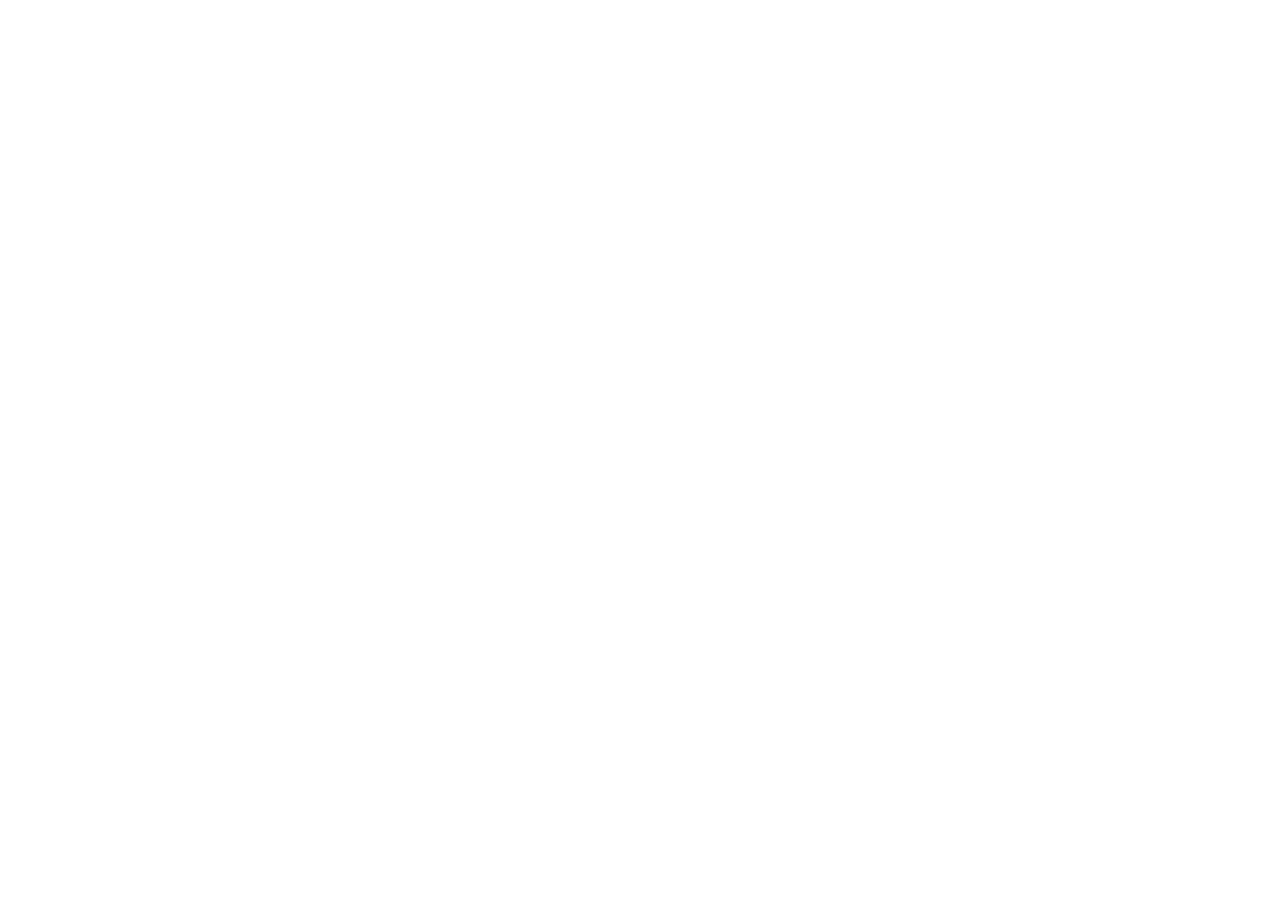
==== index.html @ 6077d92f "feat: update wiseinf portal website." ====
<!DOCTYPE html><html><head>
<meta charset="utf-8">
<meta name="viewport" content="width=device-width, user-scalable=no, initial-scale=1.0, maximum-scale=1.0, minimum-scale=1.0">
<meta http-equiv="X-UA-Compatible" content="ie=edge">
<link rel="stylesheet" href="/umi.15229adf.css">
<script>var _hmt = _hmt || [];</script>
<script>
    (function() {
      var hm = document.createElement('script');
      hm.src = '//hm.baidu.com/hm.js?baidu_tongji_key';
      var s = document.getElementsByTagName('script')[0];
      s.parentNode.insertBefore(hm, s);
    })();
  </script>
<script>
    (function(){
      if (!location.port) {
        (function (i, s, o, g, r, a, m) {
          i['GoogleAnalyticsObject'] = r;
          i[r] = i[r] || function () {
              (i[r].q = i[r].q || []).push(arguments)
            }, i[r].l = 1 * new Date();
          a = s.createElement(o),
            m = s.getElementsByTagName(o)[0];
          a.async = 1;
          a.src = g;
          m.parentNode.insertBefore(a, m)
        })(window, document, 'script', '//www.google-analytics.com/analytics.js', 'ga');
        ga('create', 'ga_old_key', 'auto');
        ga('send', 'pageview');
      }
    })();
  </script>
<script async="" src="//www.googletagmanager.com/gtag/js?id=G-abcdefg"></script>
<script>window.dataLayer = window.dataLayer || [];
      function gtag(){dataLayer.push(arguments);}
      gtag('js', new Date());
      gtag('config', 'G-abcdefg');</script>
</head>
<body>
<div id="root"></div>
<script src="/umi.444fbc0c.js"></script>

</body></html>
---- umi.15229adf.css ----
html,body,#root{height:100%}.colorWeak{filter:invert(80%)}.ant-layout{min-height:100vh}.ant-pro-sider.ant-layout-sider.ant-pro-sider-fixed{left:unset}canvas{display:block}body{text-rendering:optimizeLegibility;-webkit-font-smoothing:antialiased;-moz-osx-font-smoothing:grayscale}ul,ol{list-style:none}@media (max-width: 480px){.ant-table{width:100%;overflow-x:auto}.ant-table-thead>tr>th,.ant-table-tbody>tr>th,.ant-table-thead>tr>td,.ant-table-tbody>tr>td{white-space:pre}.ant-table-thead>tr>th>span,.ant-table-tbody>tr>th>span,.ant-table-thead>tr>td>span,.ant-table-tbody>tr>td>span{display:block}}.menu___lmCy5 .anticon{margin-right:8px}.menu___lmCy5 .ant-dropdown-menu-item{min-width:160px}.right___j6QWS{display:flex;float:right;height:48px;margin-left:auto;overflow:hidden}.right___j6QWS .name___kZtlh{width:40px;height:48px;overflow:hidden;line-height:48px;white-space:nowrap;text-overflow:ellipsis}.right___j6QWS .action___qDzB9{display:flex;align-items:center;height:48px;padding:0 12px;cursor:pointer;transition:all .3s}.right___j6QWS .action___qDzB9>span{vertical-align:middle}.right___j6QWS .action___qDzB9:hover,.right___j6QWS .action___qDzB9.opened{background:rgba(0,0,0,.025)}.right___j6QWS .upgrade___wSPX5{display:flex;align-items:center;height:48px;padding:0 12px;color:#00f;cursor:pointer;transition:all .3s}.right___j6QWS .upgrade___wSPX5>span{vertical-align:middle}.right___j6QWS .upgrade___wSPX5:hover,.right___j6QWS .upgrade___wSPX5.opened{background:rgba(0,0,0,.025)}.right___j6QWS .search___XbFIL{padding:0 12px}.right___j6QWS .search___XbFIL:hover{background:transparent}.right___j6QWS .account___t6Nrx .avatar___B76fn{margin-right:8px;color:#1890ff;vertical-align:top;background:rgba(255,255,255,.85)}@media only screen and (max-width: 768px){.ant-divider-vertical{vertical-align:unset}.name___kZtlh{display:none}.right___j6QWS{position:absolute;top:0;right:12px}.right___j6QWS .account___t6Nrx .avatar___B76fn{margin-right:0}.right___j6QWS .search___XbFIL{display:none}}html,body{width:100%;height:100%}input::-ms-clear,input::-ms-reveal{display:none}*,*:before,*:after{box-sizing:border-box}html{font-family:sans-serif;line-height:1.15;-webkit-text-size-adjust:100%;-ms-text-size-adjust:100%;-ms-overflow-style:scrollbar;-webkit-tap-highlight-color:rgba(0,0,0,0)}body{margin:0}[tabindex="-1"]:focus{outline:none}hr{box-sizing:content-box;height:0;overflow:visible}h1,h2,h3,h4,h5,h6{margin-top:0;margin-bottom:.5em;font-weight:500}p{margin-top:0;margin-bottom:1em}abbr[title],abbr[data-original-title]{text-decoration:underline;text-decoration:underline dotted;border-bottom:0;cursor:help}address{margin-bottom:1em;font-style:normal;line-height:inherit}input[type=text],input[type=password],input[type=number],textarea{-webkit-appearance:none}ol,ul,dl{margin-top:0;margin-bottom:1em}ol ol,ul ul,ol ul,ul ol{margin-bottom:0}dt{font-weight:500}dd{margin-bottom:.5em;margin-left:0}blockquote{margin:0 0 1em}dfn{font-style:italic}b,strong{font-weight:bolder}small{font-size:80%}sub,sup{position:relative;font-size:75%;line-height:0;vertical-align:baseline}sub{bottom:-.25em}sup{top:-.5em}pre,code,kbd,samp{font-size:1em;font-family:SFMono-Regular,Consolas,Liberation Mono,Menlo,Courier,monospace}pre{margin-top:0;margin-bottom:1em;overflow:auto}figure{margin:0 0 1em}img{vertical-align:middle;border-style:none}a,area,button,[role=button],input:not([type="range"]),label,select,summary,textarea{touch-action:manipulation}table{border-collapse:collapse}caption{padding-top:.75em;padding-bottom:.3em;text-align:left;caption-side:bottom}input,button,select,optgroup,textarea{margin:0;color:inherit;font-size:inherit;font-family:inherit;line-height:inherit}button,input{overflow:visible}button,select{text-transform:none}button,html [type=button],[type=reset],[type=submit]{-webkit-appearance:button}button::-moz-focus-inner,[type=button]::-moz-focus-inner,[type=reset]::-moz-focus-inner,[type=submit]::-moz-focus-inner{padding:0;border-style:none}input[type=radio],input[type=checkbox]{box-sizing:border-box;padding:0}input[type=date],input[type=time],input[type=datetime-local],input[type=month]{-webkit-appearance:listbox}textarea{overflow:auto;resize:vertical}fieldset{min-width:0;margin:0;padding:0;border:0}legend{display:block;width:100%;max-width:100%;margin-bottom:.5em;padding:0;color:inherit;font-size:1.5em;line-height:inherit;white-space:normal}progress{vertical-align:baseline}[type=number]::-webkit-inner-spin-button,[type=number]::-webkit-outer-spin-button{height:auto}[type=search]{outline-offset:-2px;-webkit-appearance:none}[type=search]::-webkit-search-cancel-button,[type=search]::-webkit-search-decoration{-webkit-appearance:none}::-webkit-file-upload-button{font:inherit;-webkit-appearance:button}output{display:inline-block}summary{display:list-item}template{display:none}[hidden]{display:none!important}mark{padding:.2em;background-color:#feffe6}
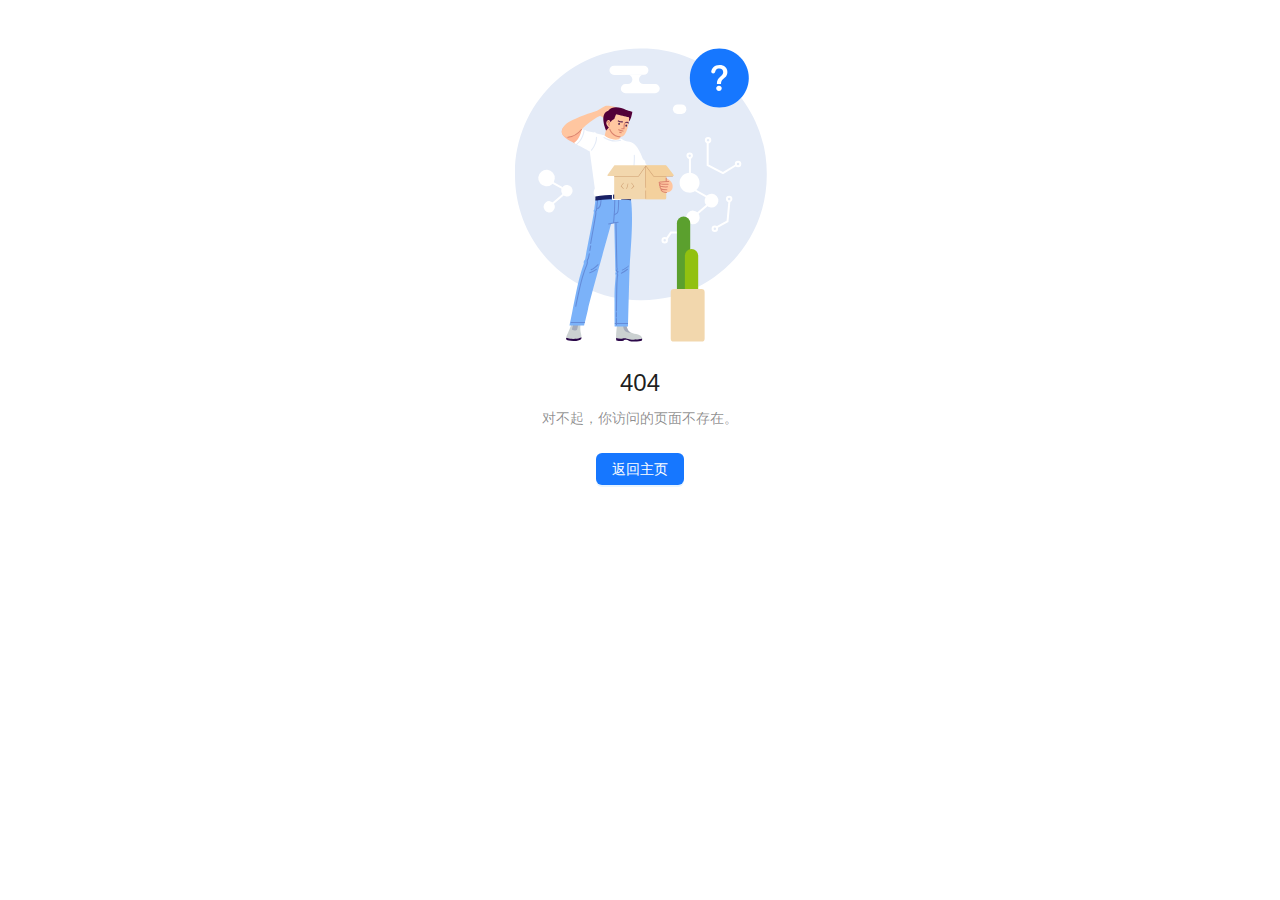
==== commit 327bb7f1: "feat: update portal site." ====
--- a/index.html
+++ b/index.html
@@ -39,6 +39,6 @@
 </head>
 <body>
 <div id="root"></div>
-<script src="/umi.444fbc0c.js"></script>
+<script src="/umi.b06ff609.js"></script>
 
 </body></html>